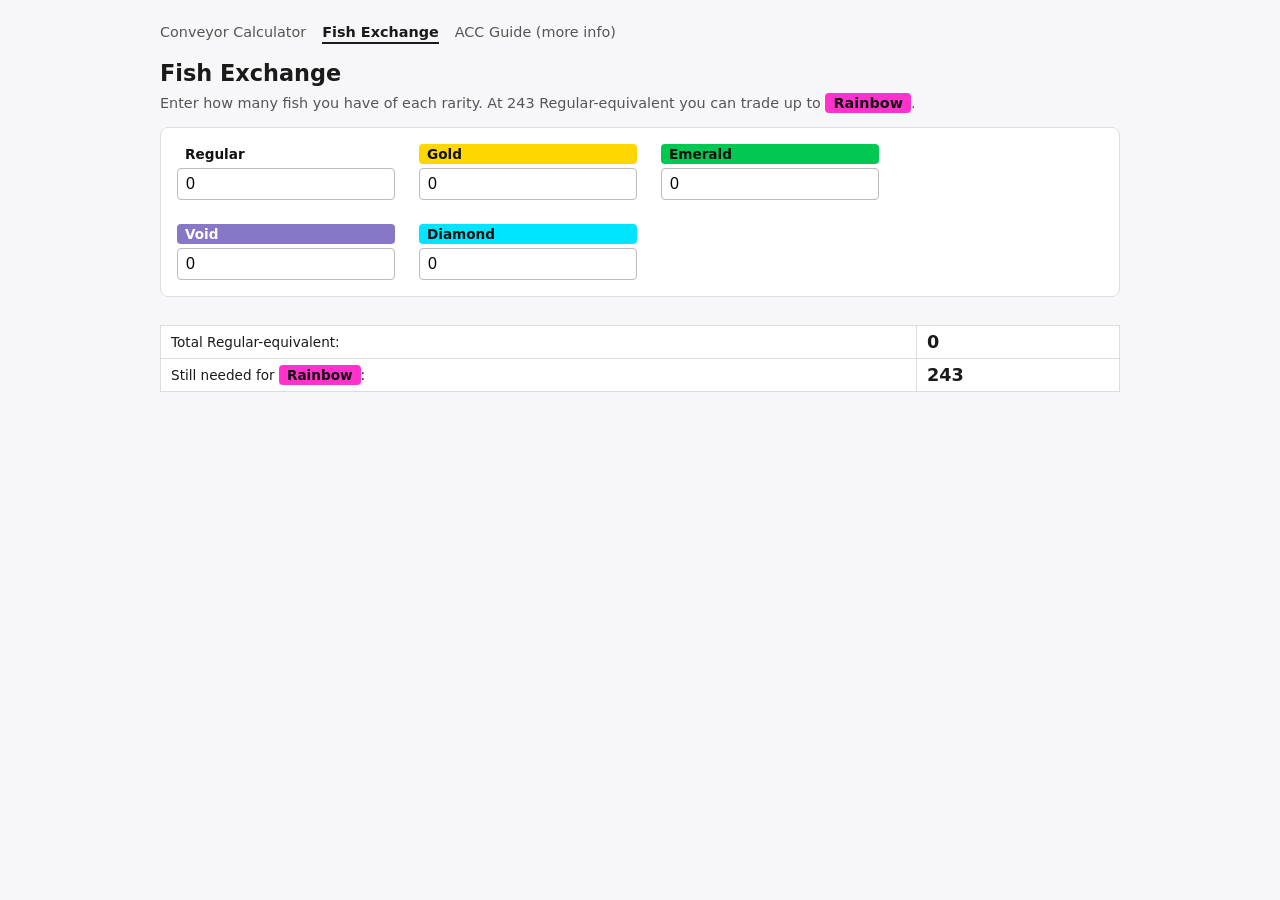
==== fish.html @ 370dbda5 "Added website ACC Calculator from google sheet" ====
<!doctype html>
<html lang="en">
<head>
  <meta charset="UTF-8" />
  <meta name="viewport" content="width=device-width, initial-scale=1.0" />
  <title>Anime Card Collection Calculator</title>
  <link rel="stylesheet" href="style.css" />
</head>
<body>
  <nav class="site-nav">
    <a href="index.html">Conveyor Calculator</a>
    <a href="fish.html" class="active">Fish Exchange</a>
    <a href="https://docs.google.com/document/d/1gUpdrOSE_iLSi490szwMQ0rOaHFTAIxCz2Qb9LIMw8s/edit?tab=t.0" target="_blank" rel="noopener">ACC Guide (more info)</a>
  </nav>

  <h1>Fish Exchange</h1>
  <p class="hint">Enter how many fish you have of each rarity. At 243 Regular-equivalent you can trade up to <span class="fish-label rarity-rainbow">Rainbow</span>.</p>

  <section class="inputs">
    <label>
      <span class="fish-label rarity-regular">Regular</span>
      <input type="number" id="fish-Regular" value="0" min="0" />
    </label>
    <label>
      <span class="fish-label rarity-gold">Gold</span>
      <input type="number" id="fish-Gold" value="0" min="0" />
    </label>
    <label>
      <span class="fish-label rarity-emerald">Emerald</span>
      <input type="number" id="fish-Emerald" value="0" min="0" />
    </label>
    <label>
      <span class="fish-label rarity-void">Void</span>
      <input type="number" id="fish-Void" value="0" min="0" />
    </label>
    <label>
      <span class="fish-label rarity-diamond">Diamond</span>
      <input type="number" id="fish-Diamond" value="0" min="0" />
    </label>
  </section>

  <section class="table-wrap">
    <table>
      <tr><td>Total Regular-equivalent:</td><td id="fish-total" class="fish-result"></td></tr>
      <tr><td>Still needed for <span class="fish-label rarity-rainbow">Rainbow</span>:</td><td id="fish-needed" class="fish-result"></td></tr>
    </table>
  </section>

  <script src="config.js"></script>
  <script src="fish.js"></script>
</body>
</html>
---- style.css ----
body {
  font-family: system-ui, sans-serif;
  max-width: 960px;
  margin: 0 auto;
  padding: 24px;
  background: #f7f7f9;
  color: #1a1a1a;
}

h1 {
  font-size: 1.4rem;
}

.site-nav {
  display: flex;
  gap: 16px;
  margin-bottom: 16px;
  font-size: 0.9rem;
}

.site-nav a {
  color: #555;
  text-decoration: none;
  padding-bottom: 2px;
}

.site-nav a.active {
  color: #1a1a1a;
  font-weight: 700;
  border-bottom: 2px solid #1a1a1a;
}

.hint {
  color: #555;
  font-size: 0.9rem;
  margin-top: -8px;
}

.fish-result {
  font-weight: 700;
  font-size: 1.1rem;
}

section {
  margin-bottom: 28px;
}

.inputs {
  display: flex;
  gap: 24px;
  flex-wrap: wrap;
  background: white;
  padding: 16px;
  border-radius: 8px;
  border: 1px solid #ddd;
}

.inputs label {
  display: flex;
  flex-direction: column;
  gap: 4px;
  font-size: 0.85rem;
  font-weight: 600;
}

.inputs input {
  font-size: 1rem;
  padding: 6px 8px;
  border: 1px solid #bbb;
  border-radius: 4px;
}

.pack-selectors {
  display: grid;
  grid-template-columns: repeat(auto-fit, minmax(150px, 1fr));
  gap: 8px;
}

.pack-select {
  padding: 6px;
  border-radius: 4px;
  border: 1px solid #bbb;
  font-size: 0.95rem;
}

.table-wrap {
  overflow-x: auto;
}

table {
  border-collapse: collapse;
  width: 100%;
  background: white;
}

th, td {
  border: 1px solid #ddd;
  padding: 6px 10px;
  text-align: left;
  white-space: nowrap;
  font-size: 0.85rem;
}

th {
  background: #eee;
}

.pack-name {
  font-weight: 600;
}

.status-profit {
  background: #d9f2d9;
}

.status-slow_drain {
  background: #fff3cd;
}

.status-cash_drop {
  background: #f8d7da;
}

.status-negative {
  background: #f5c2c7;
  font-weight: 600;
}

.net-positive {
  color: #1a7a1a;
  font-weight: 600;
}

.net-negative {
  color: #b30000;
  font-weight: 600;
}

/* Rarity colors, shared between the conveyor table headers and the fish labels */
.rarity-regular { background: #ffffff; color: #111; }
.rarity-gold { background: #ffd700; color: #111; }
.rarity-emerald { background: #00c853; color: #111; }
.rarity-void { background: #8877c7; color: #fff; }
.rarity-diamond { background: #00e5ff; color: #111; }
.rarity-rainbow { background: #ff33cc; color: #111; }

.fish-label {
  display: inline-block;
  padding: 2px 8px;
  border-radius: 4px;
  font-weight: 700;
}
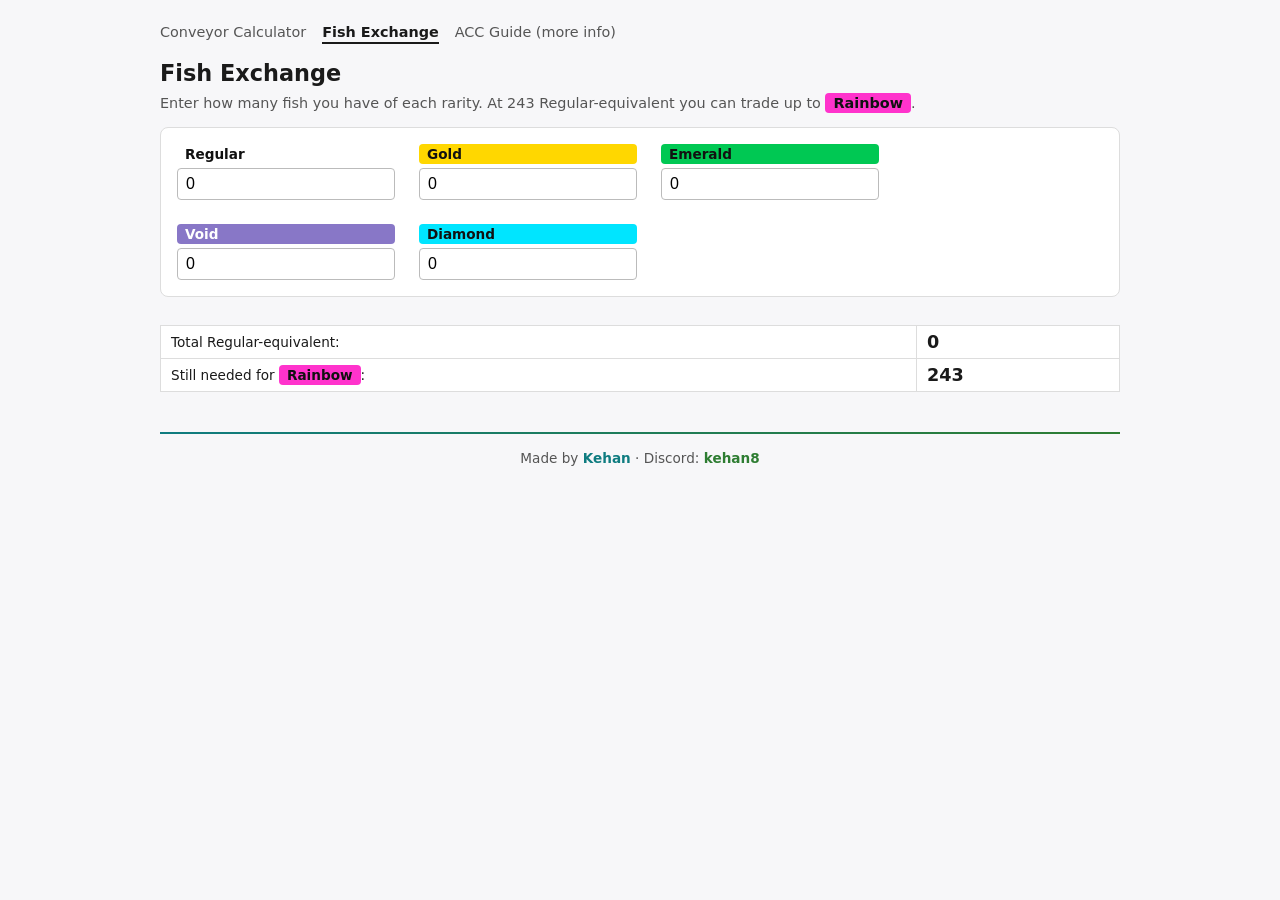
==== commit d7dac5d9: "added Made by Kehan" ====
--- a/fish.html
+++ b/fish.html
@@ -46,6 +46,10 @@
     </table>
   </section>
 
+  <footer class="site-footer">
+    Made by <span class="footer-name">Kehan</span> · Discord: <span class="footer-discord">kehan8</span>
+  </footer>
+
   <script src="config.js"></script>
   <script src="fish.js"></script>
 </body>
--- a/style.css
+++ b/style.css
@@ -70,17 +70,30 @@
   border-radius: 4px;
 }
 
-.pack-selectors {
-  display: grid;
-  grid-template-columns: repeat(auto-fit, minmax(150px, 1fr));
-  gap: 8px;
+.pack-window-picker {
+  display: flex;
+  align-items: center;
+  gap: 16px;
+  flex-wrap: wrap;
 }
 
-.pack-select {
+.pack-window-picker select {
   padding: 6px;
   border-radius: 4px;
   border: 1px solid #bbb;
   font-size: 0.95rem;
+  min-width: 220px;
+}
+
+.pack-window-picker input[type="range"] {
+  flex: 1;
+  min-width: 200px;
+}
+
+.pack-window-preview {
+  margin-top: 10px;
+  font-size: 0.9rem;
+  color: #444;
 }
 
 .table-wrap {
@@ -150,3 +163,24 @@
   border-radius: 4px;
   font-weight: 700;
 }
+
+/* Footer: muted aqua + green */
+.site-footer {
+  margin-top: 40px;
+  padding-top: 16px;
+  border-top: 2px solid;
+  border-image: linear-gradient(to right, #0f7c80, #2e7d32) 1;
+  text-align: center;
+  font-size: 0.85rem;
+  color: #555;
+}
+
+.footer-name {
+  color: #0f7c80;
+  font-weight: 700;
+}
+
+.footer-discord {
+  color: #2e7d32;
+  font-weight: 700;
+}
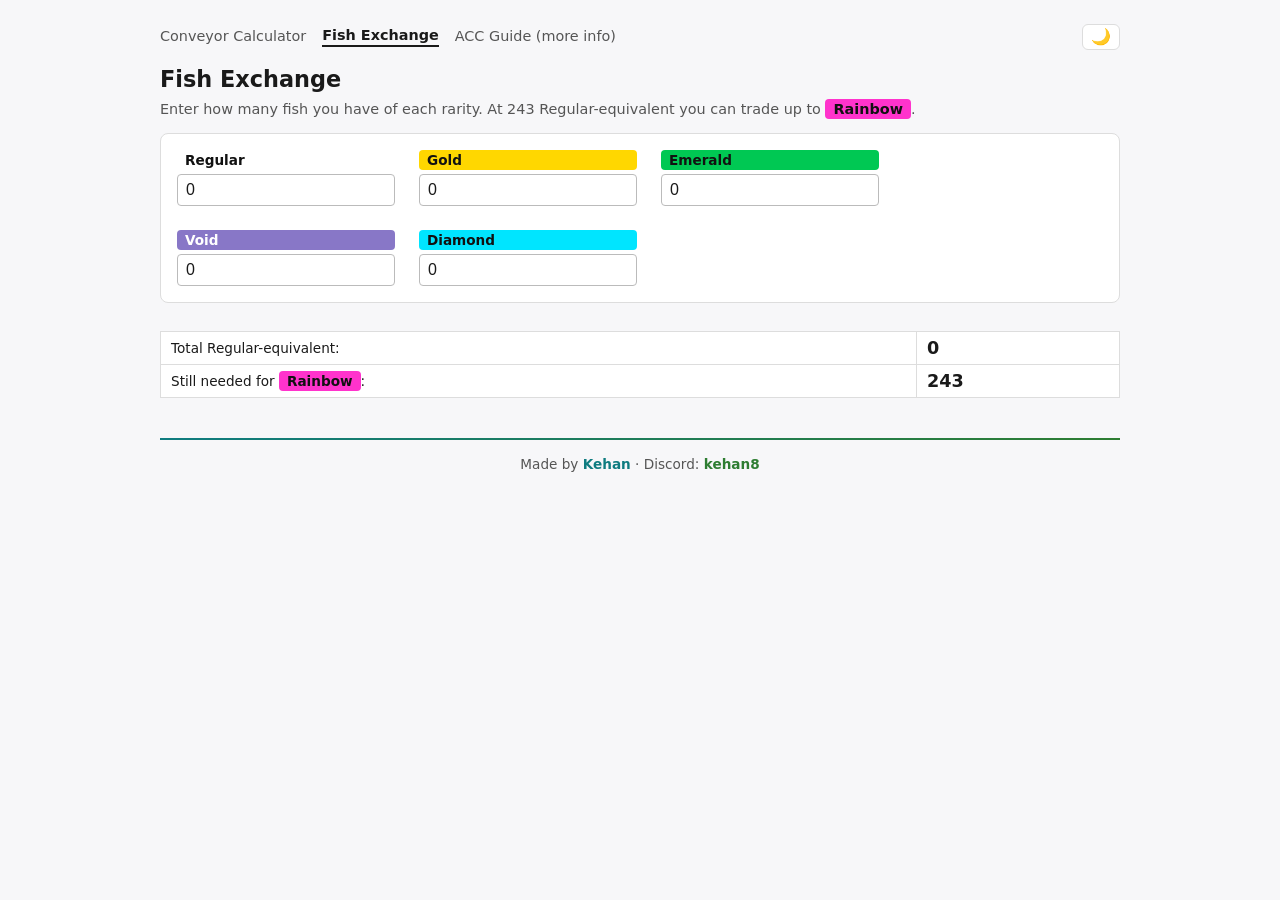
==== commit 57892e2a: "Added dark mode toggle" ====
--- a/fish.html
+++ b/fish.html
@@ -5,12 +5,14 @@
   <meta name="viewport" content="width=device-width, initial-scale=1.0" />
   <title>Anime Card Collection Calculator</title>
   <link rel="stylesheet" href="style.css" />
+  <script src="theme.js"></script>
 </head>
 <body>
   <nav class="site-nav">
     <a href="index.html">Conveyor Calculator</a>
     <a href="fish.html" class="active">Fish Exchange</a>
     <a href="https://docs.google.com/document/d/1gUpdrOSE_iLSi490szwMQ0rOaHFTAIxCz2Qb9LIMw8s/edit?tab=t.0" target="_blank" rel="noopener">ACC Guide (more info)</a>
+    <button type="button" id="theme-toggle" class="theme-toggle" aria-label="Switch to dark mode">🌙</button>
   </nav>
 
   <h1>Fish Exchange</h1>
--- a/style.css
+++ b/style.css
@@ -1,10 +1,49 @@
+/* Theme colors: light is the default, dark is turned on by theme.js */
+:root {
+  --bg: #f7f7f9;
+  --text: #1a1a1a;
+  --muted: #555;
+  --card: white;
+  --border: #ddd;
+  --input-border: #bbb;
+  --th-bg: #eee;
+  --status-profit: #d9f2d9;
+  --status-slow-drain: #fff3cd;
+  --status-cash-drop: #f8d7da;
+  --status-negative: #f5c2c7;
+  --net-positive: #1a7a1a;
+  --net-negative: #b30000;
+  --footer-aqua: #0f7c80;
+  --footer-green: #2e7d32;
+  color-scheme: light;
+}
+
+[data-theme="dark"] {
+  --bg: #121417;
+  --text: #e6e6e6;
+  --muted: #a0a0a0;
+  --card: #1c1f24;
+  --border: #333;
+  --input-border: #444;
+  --th-bg: #262a30;
+  --status-profit: #1e3a24;
+  --status-slow-drain: #3d3517;
+  --status-cash-drop: #4a2126;
+  --status-negative: #5c1f26;
+  --net-positive: #66bb6a;
+  --net-negative: #ef5350;
+  --footer-aqua: #4db6ac;
+  --footer-green: #66bb6a;
+  color-scheme: dark;
+}
+
 body {
   font-family: system-ui, sans-serif;
   max-width: 960px;
   margin: 0 auto;
   padding: 24px;
-  background: #f7f7f9;
-  color: #1a1a1a;
+  background: var(--bg);
+  color: var(--text);
 }
 
 h1 {
@@ -13,25 +52,38 @@
 
 .site-nav {
   display: flex;
+  align-items: center;
   gap: 16px;
   margin-bottom: 16px;
   font-size: 0.9rem;
 }
 
 .site-nav a {
-  color: #555;
+  color: var(--muted);
   text-decoration: none;
   padding-bottom: 2px;
 }
 
 .site-nav a.active {
-  color: #1a1a1a;
-  font-weight: 700;
-  border-bottom: 2px solid #1a1a1a;
+  color: var(--text);
+  font-weight: 700;
+  border-bottom: 2px solid var(--text);
+}
+
+/* Dark mode toggle, pushed to the right side of the nav */
+.theme-toggle {
+  margin-left: auto;
+  background: var(--card);
+  border: 1px solid var(--border);
+  border-radius: 6px;
+  padding: 4px 8px;
+  font-size: 1rem;
+  line-height: 1;
+  cursor: pointer;
 }
 
 .hint {
-  color: #555;
+  color: var(--muted);
   font-size: 0.9rem;
   margin-top: -8px;
 }
@@ -49,10 +101,10 @@
   display: flex;
   gap: 24px;
   flex-wrap: wrap;
-  background: white;
+  background: var(--card);
   padding: 16px;
   border-radius: 8px;
-  border: 1px solid #ddd;
+  border: 1px solid var(--border);
 }
 
 .inputs label {
@@ -66,8 +118,10 @@
 .inputs input {
   font-size: 1rem;
   padding: 6px 8px;
-  border: 1px solid #bbb;
+  border: 1px solid var(--input-border);
   border-radius: 4px;
+  background: var(--card);
+  color: var(--text);
 }
 
 .pack-window-picker {
@@ -80,9 +134,11 @@
 .pack-window-picker select {
   padding: 6px;
   border-radius: 4px;
-  border: 1px solid #bbb;
+  border: 1px solid var(--input-border);
   font-size: 0.95rem;
   min-width: 220px;
+  background: var(--card);
+  color: var(--text);
 }
 
 .pack-window-picker input[type="range"] {
@@ -93,7 +149,7 @@
 .pack-window-preview {
   margin-top: 10px;
   font-size: 0.9rem;
-  color: #444;
+  color: var(--muted);
 }
 
 .table-wrap {
@@ -103,11 +159,11 @@
 table {
   border-collapse: collapse;
   width: 100%;
-  background: white;
+  background: var(--card);
 }
 
 th, td {
-  border: 1px solid #ddd;
+  border: 1px solid var(--border);
   padding: 6px 10px;
   text-align: left;
   white-space: nowrap;
@@ -115,7 +171,7 @@
 }
 
 th {
-  background: #eee;
+  background: var(--th-bg);
 }
 
 .pack-name {
@@ -123,29 +179,29 @@
 }
 
 .status-profit {
-  background: #d9f2d9;
+  background: var(--status-profit);
 }
 
 .status-slow_drain {
-  background: #fff3cd;
+  background: var(--status-slow-drain);
 }
 
 .status-cash_drop {
-  background: #f8d7da;
+  background: var(--status-cash-drop);
 }
 
 .status-negative {
-  background: #f5c2c7;
+  background: var(--status-negative);
   font-weight: 600;
 }
 
 .net-positive {
-  color: #1a7a1a;
+  color: var(--net-positive);
   font-weight: 600;
 }
 
 .net-negative {
-  color: #b30000;
+  color: var(--net-negative);
   font-weight: 600;
 }
 
@@ -169,18 +225,18 @@
   margin-top: 40px;
   padding-top: 16px;
   border-top: 2px solid;
-  border-image: linear-gradient(to right, #0f7c80, #2e7d32) 1;
+  border-image: linear-gradient(to right, var(--footer-aqua), var(--footer-green)) 1;
   text-align: center;
   font-size: 0.85rem;
-  color: #555;
+  color: var(--muted);
 }
 
 .footer-name {
-  color: #0f7c80;
+  color: var(--footer-aqua);
   font-weight: 700;
 }
 
 .footer-discord {
-  color: #2e7d32;
-  font-weight: 700;
-}
+  color: var(--footer-green);
+  font-weight: 700;
+}
